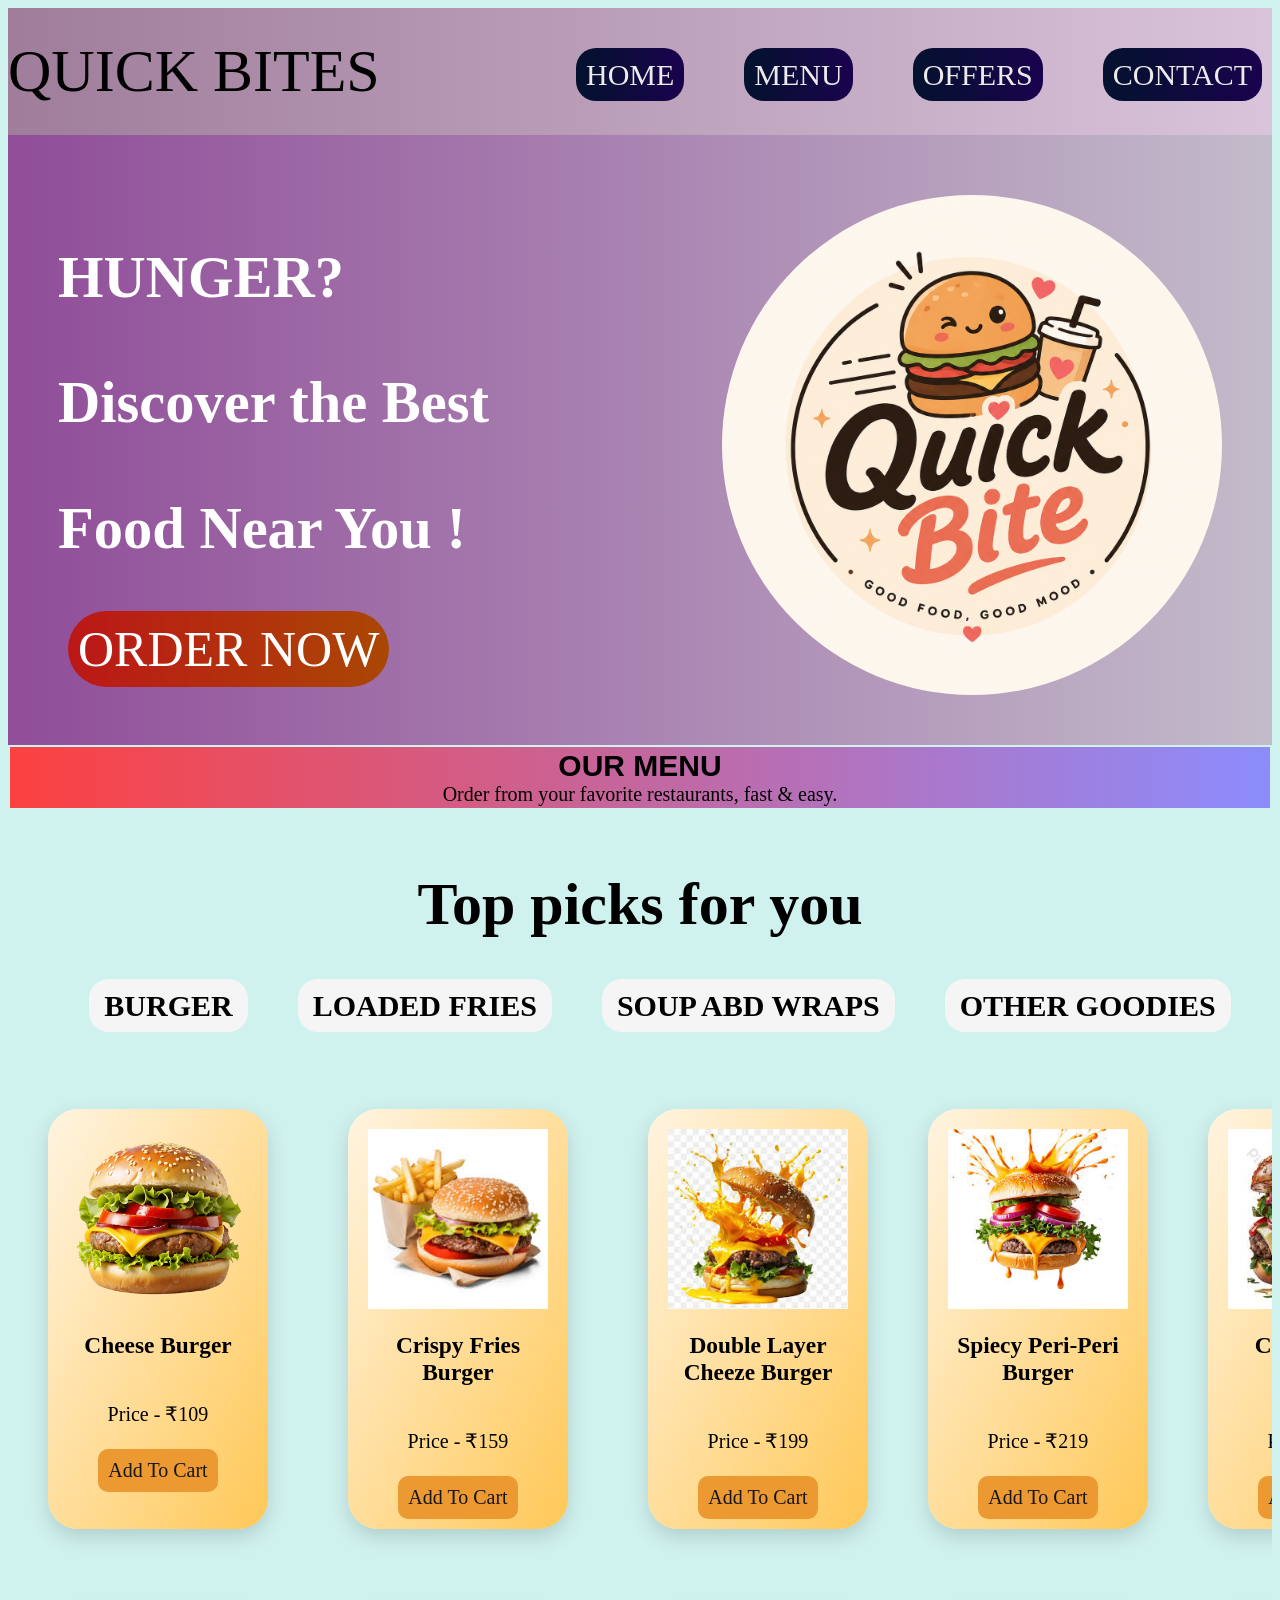
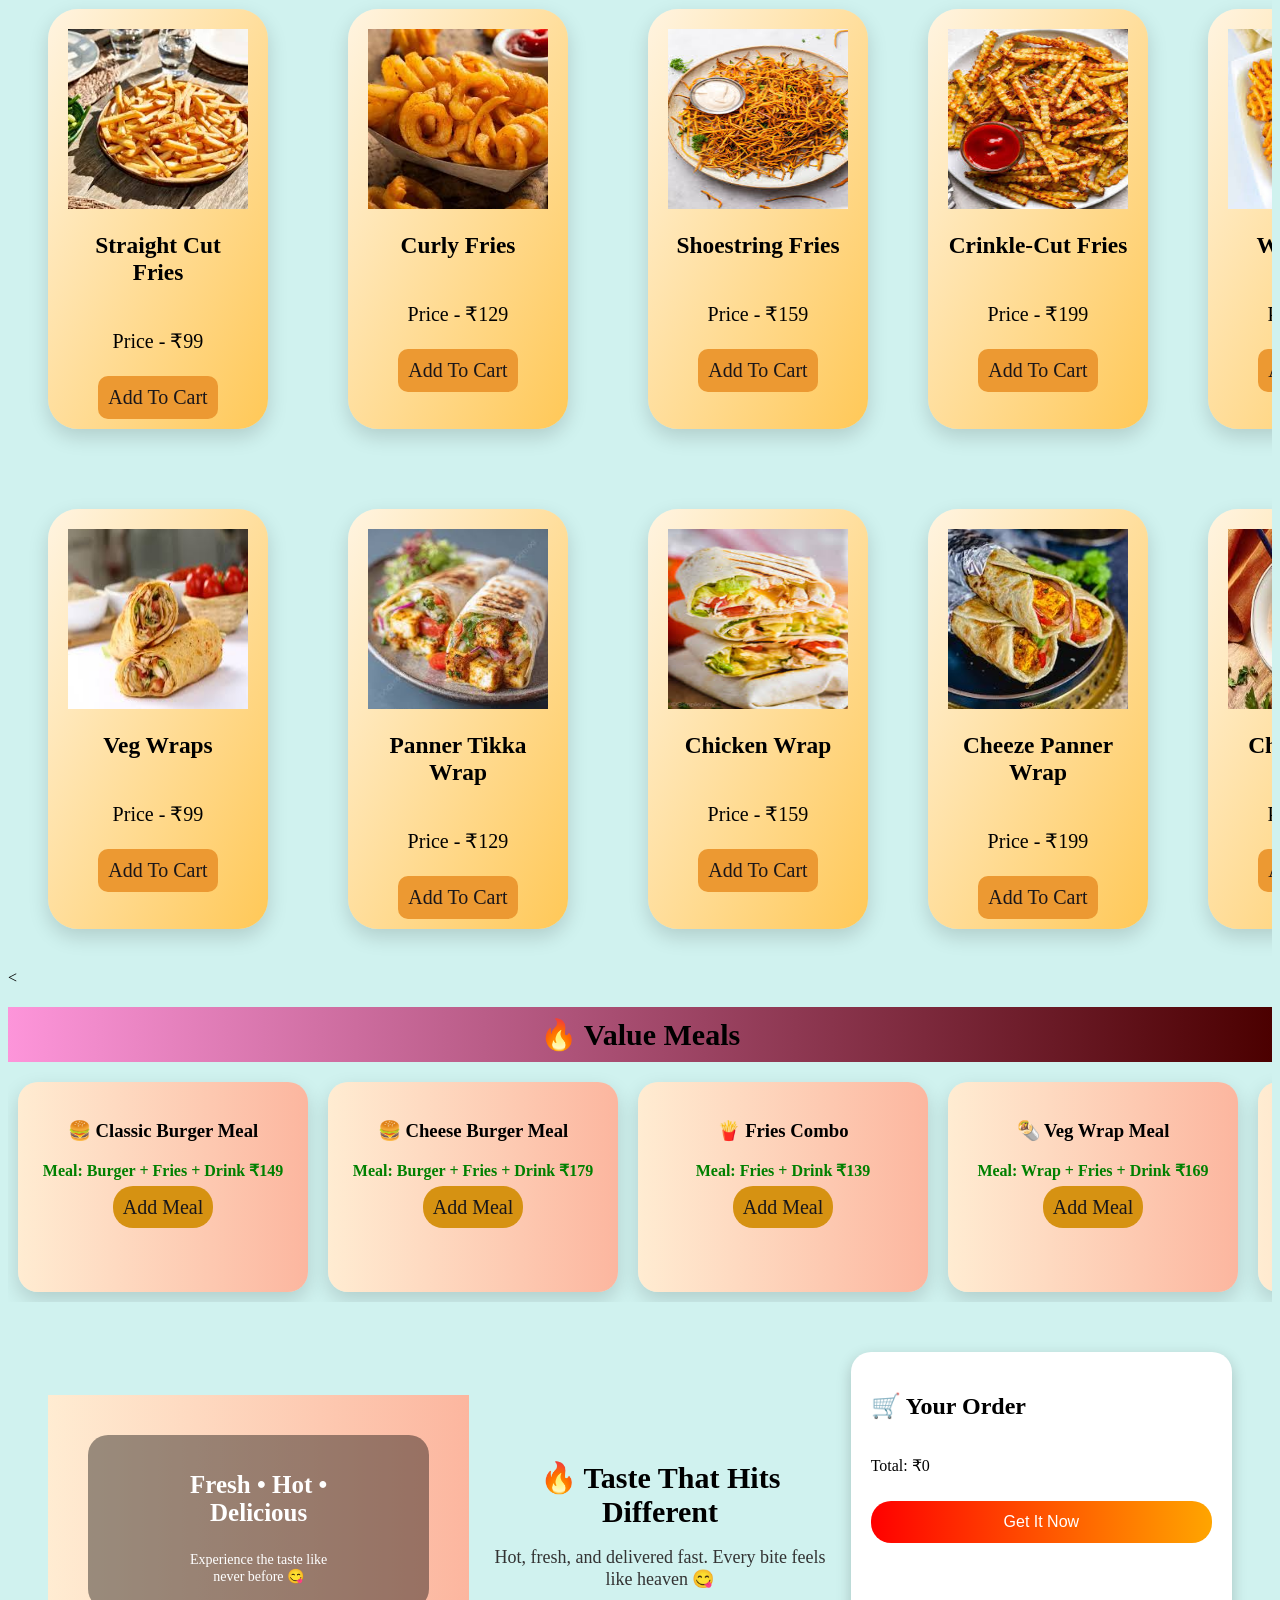
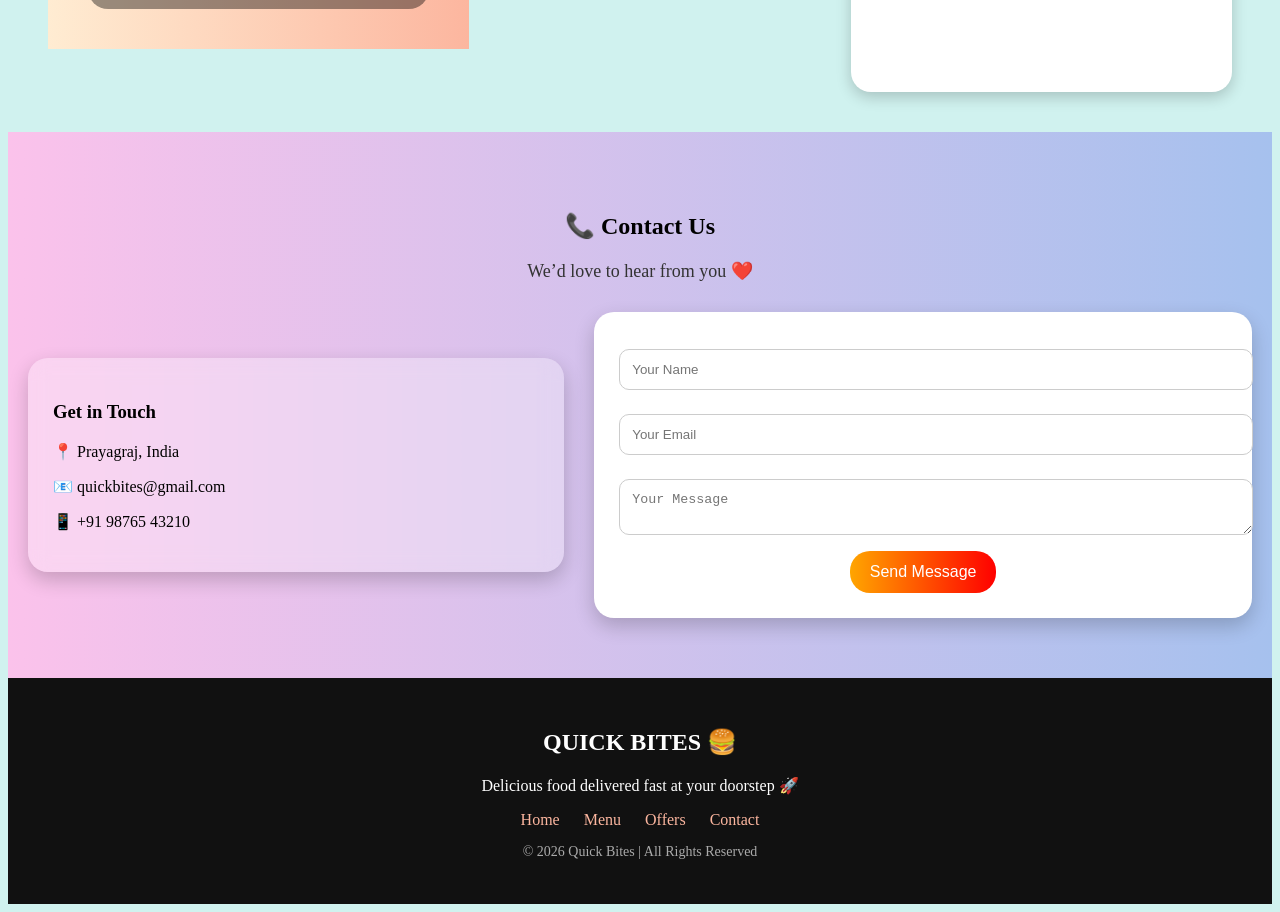
==== index.html @ bc75050a "Add files via upload initial commit" ====
<!DOCTYPE html>
<html lang="en">
<head>
    <meta charset="UTF-8">
    <meta name="viewport" content="width=device-width, initial-scale=1.0">
    <title>FOOD DELIEVERY</title>
    <link rel="stylesheet" href="style.css">
    <link rel="icon" type="image/png" href="jjty66.png">
    <link rel="preconnect" href="https://fonts.googleapis.com">
    <link rel="preconnect" href="https://fonts.gstatic.com" crossorigin>
    <link href="https://fonts.googleapis.com/css2?family=Cute+Font&display=swap" rel="stylesheet">
    <link rel="preconnect" href="https://fonts.googleapis.com">
<link rel="preconnect" href="https://fonts.gstatic.com" crossorigin>
<link href="https://fonts.googleapis.com/css2?family=Cause:wght@100..900&family=Cute+Font&display=swap" rel="stylesheet">


</head>
<body>
    <nav>
        <div class="piss">
            <div class="fogo">
                <a href="#">QUICK BITES</a>
        </div>
          <ul>
            <li><a href="#">HOME</a></li>
            <li><a href="#">MENU</a></li>
            <li><a href="#">OFFERS</a></li>
            <li><a href="#">CONTACT</a></li>
          </ul>
                
        </div>
    </nav>
    <section class="hero">
        <div class="heroter">
            <h3>HUNGER?</h3>
            <h3>Discover the Best</h3> 
            <h3>Food Near You ! </h3>
            <a href="#">ORDER NOW</a>  
        </div>
    <img src="images/ChatGPT Image May 14, 2026, 10_06_22 AM.png"> 
</section>
<section id="Menu">
    <div class="title">
        <h1>OUR MENU</h1>
        <P><p>Order from your favorite restaurants, fast & easy.</p>
            </P>
    </div>
    <div class="juju">
        <div class="tuto">
            <h2>Top picks for you</h2>
        </div>
        <div class="uyuo">
            <ul>
                <li><a href="#Burger">BURGER</a></li>
                <li><a href="#Fries">LOADED FRIES</a></li>
                <li><a href="#Soups_Wrap">SOUP ABD WRAPS</a></li>
                <li><a href="#other">OTHER GOODIES</a></li>
            </ul>

        </div>
    </div>
    <div id="Burger">
        <div class="card">
            <img src="images/burger.png" alt="">
            <h3>Cheese Burger</h3>
            <p class="price"> Price - ₹109</p>
            <a href="add to cart">Add To Cart</a>
        </div><br>
        <div class="card">
            <img src="images/burger1.jpg" alt="">
            <h3>Crispy Fries Burger</h3>
            <p class="price"> Price - ₹159</p>
            <a href="add to cart">Add To Cart</a>
            </div><br>
            <div class="card">
            <img src="images/burger2.jpg" alt="">
            <h3>Double Layer Cheeze Burger</h3>
            <p class="price"> Price - ₹199</p>
            <a href="add to cart">Add To Cart</a>
        </div>
        <div class="card">
            <img src="images/urger3.jpg" alt="">
            <h3>Spiecy Peri-Peri Burger</h3>
            <p class="price"> Price - ₹219</p>
            <a href="add to cart">Add To Cart</a>
        </div>
        <div class="card">
            <img src="images/burger4.jpg" alt="">
            <h3>Cheese Blast Burger</h3>
            <p class="price"> Price - ₹249</p>
            <a href="add to cart">Add To Cart</a>
        </div>
        <div class="card">
            <img src="images/burger5.jpg" alt="">
            <h3>Chicken Burger</h3>
            <p class="price"> Price - ₹299</p>
            <a href="add to cart">Add To Cart</a>
        </div>
        <div class="card">
            <img src="images/burger6.jpg" alt="">
            <h3>3 In 1 Meal Burger </h3>
            <p class="price"> Price - ₹399</p>
            <a href="add to cart">Add To Cart</a>
        </div>
        <div class="card">
            <img src="images/burger7.jpg" alt="">
            <h3>Smokey Burger</h3>
            <p class="price"> Price - ₹199</p>
            <a href="add to cart">Add To Cart</a>
        </div>
        
    </div>
    <div id="Fries">
        <div class="card">
            <img src="images/fries1.jpg" alt="">
            <h3>Straight Cut Fries</h3>
            <p class="price"> Price - ₹99</p>
            <a href="add to cart">Add To Cart</a>
        </div><br>
        <div class="card">
            <img src="images/fries2.jpg" alt="">
            <h3>Curly Fries</h3>
            <p class="price"> Price - ₹129</p>
            <a href="add to cart">Add To Cart</a>
            </div><br>
            <div class="card">
            <img src="images/fries3.jpg" alt="">
            <h3>Shoestring Fries</h3>
            <p class="price"> Price - ₹159</p>
            <a href="add to cart">Add To Cart</a>
        </div>
        <div class="card">
            <img src="images/fries4.jpg" alt="">
            <h3>Crinkle-Cut Fries</h3>
            <p class="price"> Price - ₹199</p>
            <a href="add to cart">Add To Cart</a>
        </div>
        <div class="card">
            <img src="images/fries5.jpg" alt="">
            <h3>Waffle Fries</h3>
            <p class="price"> Price - ₹209</p>
            <a href="add to cart">Add To Cart</a>
        </div>
        <div class="card">
            <img src="images/fries6.jpg" alt="">
            <h3>Potato Wedges</h3>
            <p class="price"> Price - ₹229</p>
            <a href="add to cart">Add To Cart</a>
        </div>
        <div class="card">
            <img src="images/fries7.jpg" alt="">
            <h3>Tater Tots </h3>
            <p class="price"> Price - ₹249</p>
            <a href="add to cart">Add To Cart</a>
        </div>
        <div class="card">
            <img src="images/fries8.jpg" alt="">
            <h3>Smokey Fries</h3>
            <p class="price"> Price - ₹299</p>
            <a href="add to cart">Add To Cart</a>
        </div>
        
    </div>
    <div id="Soups_Wrap">
        <div class="card">
            <img src="images/vegwrap1.jpg" alt="">
            <h3>Veg Wraps</h3>
            <p class="price"> Price - ₹99</p>
            <a href="add to cart">Add To Cart</a>
        </div><br>
        <div class="card">
            <img src="images/vegwrap2.jpg" alt="">
            <h3>Panner Tikka Wrap</h3>
            <p class="price"> Price - ₹129</p>
            <a href="add to cart">Add To Cart</a>
            </div><br>
            <div class="card">
            <img src="images/vegwrap3.jpg" alt="">
            <h3>Chicken Wrap</h3>
            <p class="price"> Price - ₹159</p>
            <a href="add to cart">Add To Cart</a>
        </div>
        <div class="card">
            <img src="images/vegwrap4.jpg" alt="">
            <h3>Cheeze Panner Wrap</h3>
            <p class="price"> Price - ₹199</p>
            <a href="add to cart">Add To Cart</a>
        </div>
        <div class="card">
            <img src="images/vegwrap5.jpg" alt="">
            <h3>Chicken Soup</h3>
            <p class="price"> Price - ₹209</p>
            <a href="add to cart">Add To Cart</a>
        </div>
        <div class="card">
            <img src="images/vegwrap6.jpg" alt="">
            <h3>Veg Noddle Soup</h3>
            <p class="price"> Price - ₹229</p>
            <a href="add to cart">Add To Cart</a>
        </div>
        <div class="card">
            <img src="images/vegwrap7.jpg" alt="">
            <h3>Hakka Soup</h3>
            <p class="price"> Price - ₹249</p>
            <a href="add to cart">Add To Cart</a>
        </div>
        <div class="card">
            <img src="images/vegwrap8.jpg" alt="">
            <h3>Tomoto Soup</h3>
            <p class="price"> Price - ₹299</p>
            <a href="add to cart">Add To Cart</a>
        </div>
        
    </div>
</section>
<<section id="offers">
    <h2 class="offer-title">🔥 Value Meals</h2>

    <div class="offer-container">

        <div class="offer-card">
            <h3>🍔 Classic Burger Meal</h3>
            <p class="meal">Meal: Burger + Fries + Drink ₹149</p>
            <a href="#" class="offer-btn">Add Meal</a>
        </div>

        <!-- 2 -->
        <div class="offer-card">
            <h3>🍔 Cheese Burger Meal</h3>
            <p class="meal">Meal: Burger + Fries + Drink ₹179</p>
            <a href="#" class="offer-btn">Add Meal</a>
        </div>

        <!-- 3 -->
        <div class="offer-card">
            <h3>🍟 Fries Combo</h3>
            <p class="meal">Meal: Fries + Drink ₹139</p>
            <a href="#" class="offer-btn">Add Meal</a>
        </div>

        <!-- 4 -->
        <div class="offer-card">
            <h3>🌯 Veg Wrap Meal</h3>
            <p class="meal">Meal: Wrap + Fries + Drink ₹169</p>
            <a href="#" class="offer-btn">Add Meal</a>
        </div>

        <!-- 5 -->
        <div class="offer-card">
            <h3>🍗 Chicken Burger Meal</h3>
            <p class="meal">Meal: Burger + Fries + Drink ₹219</p>
            <a href="#" class="offer-btn">Add Meal</a>
        </div>

        <!-- 6 -->
        <div class="offer-card">
            <h3>🥤 Drink Combo</h3>
            <p>Cold Drink ₹59</p>
            <p class="meal">Meal: Drink + Fries ₹109</p>
            <a href="#" class="offer-btn">Add Meal</a>
        </div>

        <!-- 7 -->
        <div class="offer-card">
            <h3>🍜 Soup Meal</h3>
            <p>Soup ₹129</p>
            <p class="meal">Meal: Soup + Wrap ₹199</p>
            <a href="#" class="offer-btn">Add Meal</a>
        </div>

        <!-- 8 -->
        <div class="offer-card">
            <h3>🔥 Double Burger Meal</h3>
            <p>2 Burgers ₹199</p>
            <p class="meal">Meal: 2 Burgers + Fries + Drink ₹299</p>
            <a href="#" class="offer-btn">Add Meal</a>
        </div>

        <!-- 9 -->
        <div class="offer-card">
            <h3>🌮 Wrap Combo</h3>
            <p>Wrap ₹129</p>
            <p class="meal">Meal: Wrap + Drink ₹179</p>
            <a href="#" class="offer-btn">Add Meal</a>
        </div>

        <!-- 10 -->
        <div class="offer-card">
            <h3>💥 Mega Meal</h3>
            <p>Burger ₹159</p>
            <p class="meal">Meal: Burger + Wrap + Fries + Drink ₹349</p>
            <a href="#" class="offer-btn">Add Meal</a>
        </div>

    </div>
</section>
<!-- ===== VIDEO SECTION (OFFERS KE BAAD) ===== -->
<section class="video-cart-section">
    <div class="video-section">
        <div class="video-container">
            <video autoplay muted loop>
                <source src="videos/Gen-4 Turbo - Cinematic slow motion shot of a juicy burger, cheese melting, steam rising, crispy fri.mp4" type="video/mp4">
            </video>

            <div class="video-text">
                <h3>Fresh • Hot • Delicious</h3>
                <p>Experience the taste like never before 😋</p>
            </div>
        </div>
    </div>

    <div class="center-text">
        <h2>🔥 Taste That Hits Different</h2>
        <p>
            Hot, fresh, and delivered fast.  
            Every bite feels like heaven 😋
        </p>
    </div>

    <div class="cart-box">
        <h2>🛒 Your Order</h2>
        <ul id="cartItems"></ul>
        <p>Total: ₹<span id="total">0</span></p>
         <button onclick="placeOrder()" class="order-btn">Get It Now</button>
    </div>

</section>
<!-- ===== CONTACT SECTION ===== -->

<section id="contact">

    <h2>📞 Contact Us</h2>
    <p class="contact-sub">We’d love to hear from you ❤️</p>

    <div class="contact-container">

        <!-- LEFT INFO -->
        <div class="contact-info">
            <h3>Get in Touch</h3>
            <p>📍 Prayagraj, India</p>
            <p>📧 quickbites@gmail.com</p>
            <p>📱 +91 98765 43210</p>
        </div>

        <!-- RIGHT FORM -->
        <form id="contactForm">
            <input type="text" placeholder="Your Name" required>
            <input type="email" placeholder="Your Email" required>
            <textarea placeholder="Your Message"></textarea>
            <button type="submit">Send Message</button>
        </form>

    </div>

</section>

<!-- ===== FOOTER ===== -->

<footer>

    <h2>QUICK BITES 🍔</h2>

    <p>Delicious food delivered fast at your doorstep 🚀</p>

    <div class="footer-links">
        <a href="#">Home</a>
        <a href="#Menu">Menu</a>
        <a href="#offers">Offers</a>
        <a href="#contact">Contact</a>
    </div>

    <p class="copy">© 2026 Quick Bites | All Rights Reserved</p>

</footer>
<script>

let total = 0;
let cartData = [];

// ALL BUTTONS SELECT
document.querySelectorAll('.card a, .offer-btn').forEach(btn => {
    btn.addEventListener('click', function(e){
        e.preventDefault();

        let parent = this.closest('.card') || this.closest('.offer-card');

        let name = parent.querySelector('h3').innerText;

        let priceText = parent.querySelector('.price') 
            ? parent.querySelector('.price').innerText 
            : parent.innerText;

        let priceMatch = priceText.match(/\d+/g);
        let price = priceMatch ? parseInt(priceMatch[priceMatch.length - 1]) : 0;

        // CHECK IF ITEM ALREADY EXISTS
        let existingItem = cartData.find(item => item.name === name);

        if(existingItem){
            existingItem.quantity += 1;
        } else {
            existingItem = {name, price, quantity: 1};
            cartData.push(existingItem);
        }

        updateCartUI();
    });
});

// UPDATE CART UI FUNCTION
function updateCartUI(){
    let cartList = document.getElementById("cartItems");
    cartList.innerHTML = "";
    total = 0;

    cartData.forEach(item => {
        let itemTotal = item.price * item.quantity;
        total += itemTotal;

        let li = document.createElement("li");

        li.innerHTML = `
            ${item.name} - ₹${item.price} 
            <button class="qty-minus">➖</button>
            <span> ${item.quantity} </span>
            <button class="qty-plus">➕</button>
            = ₹${itemTotal}
            <button class="remove-btn">❌</button>
        `;

        // PLUS BUTTON
        li.querySelector(".qty-plus").addEventListener("click", function(){
            item.quantity++;
            updateCartUI();
        });

        // MINUS BUTTON
        li.querySelector(".qty-minus").addEventListener("click", function(){
            if(item.quantity > 1){
                item.quantity--;
            } else {
                cartData = cartData.filter(i => i !== item);
            }
            updateCartUI();
        });

        // REMOVE BUTTON
        li.querySelector(".remove-btn").addEventListener("click", function(){
            cartData = cartData.filter(i => i !== item);
            updateCartUI();
        });

        cartList.appendChild(li);
    });

    document.getElementById("total").innerText = total;
}

// ===== ORDER BUTTON =====
function placeOrder(){
    if(cartData.length === 0){
        alert("Cart is empty ❌");
        return;
    }

    localStorage.setItem("cart", JSON.stringify(cartData));
    localStorage.setItem("total", total);

    window.location.href = "payment.html";
}

</script>
</body>
</html>
---- style.css ----
<style>

*{
    margin: 0;
    padding: 0;
}
nav{
position: sticky;
z-index: 1000;
top: 0;
}
.piss{
    display: flex;
    justify-content: space-between;
    align-items: center;
    font-size: 40px;
    padding: 0;
    background: linear-gradient(to right,#9f7d9b,#d9c4db);
}
.piss a{
    color: rgb(236, 234, 234);
    text-decoration: none;
}
.fogo a{
    color:black ;
    font-size: 60px;
}
ul {
    display: flex;
    gap: 40px;
    list-style: none;
}
li a{
    list-style: none;
    text-decoration: none;
    justify-content: space-evenly;
    font-size: 30px;
    background:linear-gradient(to right,rgb(3, 18, 46),rgb(26, 2, 78));
    border-radius: 20px;
    margin: 10px;
    padding: 10px;
}
.hero{
    text-align: center;
    padding: 50px;
    background: linear-gradient(to right, #904d99, #c3bbca);
    color: white;
}
.hero img{
    height: 45%;
    width: 100px;
    justify-content:flex;
    object-fit: contain;
}
.card img{
    height: 180px;
    width: 180px;
}
.card{
    background: linear-gradient(
        to bottom right,
        #FFF4E1,
        #FFC857
    );
    width: 250px;
    height: 380px;
    margin: 20px;
    font-size: 20px;
    border-radius: 30px;
    padding: 20px;
    display: flex;
    flex-direction: column;
    align-items: center;
    text-align: center;
    box-shadow: 0 8px 20px rgba(0,0,0,0.15);
    transition: 0.3s ease;
}
.card:hover{
    background-color: #e792f1;
    transform: translateY(-10px);
    box-shadow: #19161a;

}
.card a{
    background-color:rgb(236, 153, 50);
    text-decoration: none;
    color: #19161a;
    border-radius: 10px;
    margin: 3px;
    padding: 10px;
}
.hero{
        display: flex;
        justify-content: space-between;
    }
.heroter{
        font-family:"Cause", cursive;
        border-radius: 10px;
        margin: 0;
        text-align: left;
        font-size: 50px;
}
.hero img{
    height: 500px;
    width: 500px;   
    border-radius: 50%;
    object-fit: cover;
    display: flex;
    align-items: center;
    margin-top:10px;
}
.hero a{
    background:linear-gradient(to right ,rgb(188, 23, 23),rgb(170, 71, 4));
    text-decoration: none;
    border-radius: 40px;
    margin: 10px;
    padding: 10px;
    font-family:"Cause", cursive;
    color: white;
}
.title{
    background:linear-gradient(to right,rgb(252, 65, 65),rgb(140, 140, 253));
    padding: 2px;
    margin: 2px;
    text-align: center;
    font-size: 20px;
    color: black;
    font-family: 'Segoe UI', Tahoma, Geneva, Verdana, sans-serif;
}
.title p{
    font-family:"Cause", cursive;
    color: black;
    margin: 0px;
}
.title h1{
   padding: 0px;
   margin: 0px;
}
#Burger {
    display: flex;
    overflow-x: auto;   
    gap: 20px;
    padding: 20px;
}
.tuto{
    text-align: auto;
    font-size: 40px;
    font-family:"Cause", cursive; 
}
.juju {
    text-align: center;
    padding: 20px;
    transform: translateY(-10px);
    box-shadow: #19161a;
}

.uyuo ul {
    display: flex;
    justify-content: center;
    gap: 30px;
    list-style: none;
}

.uyuo a {
    text-decoration: none;
    color: black;
    font-weight: bold;
    padding: 10px 15px;
    border-radius: 20px;
    background: #f5f5f5;
}
.uyuo a:hover {
    color: rgb(191, 55, 55);
    transform: translateY(-10px);
    box-shadow: #19161a;
}
#Fries{
    display: flex;
    overflow-x: auto;   
    gap: 20px;
    padding: 20px;
}
#Soups_Wrap{
    display: flex;
    overflow-x: auto;   
    gap: 20px;
    padding: 20px;
}
/* Offer section */
#offers {
    padding: 10px 0;
    text-align: center;
}

/* Title */
.offer-title {
    font-size: 30px;
    margin-bottom: 20px;
    font-family: "Cause", cursive;
    background :linear-gradient(to right,rgb(253, 149, 218) ,rgb(75, 0, 0));
    margin: 10px 0;
    padding: 10px;
}

/* 👇 MAIN FIX (scroll enable) */
.offer-container {
    display: flex;
    overflow-x: auto;   /* 🔥 scroll enable */
    gap: 20px;
    padding: 10px;
}

/* scrollbar hide (optional) */
.offer-container::-webkit-scrollbar {
    display: none;
}

/* Offer cards */
.offer-card {
    min-width: 250px;   /* 🔥 important */
    padding: 20px;
    border-radius: 20px;
    background: linear-gradient(to right, #ffecd2, #fcb69f);
    box-shadow: 0 8px 20px rgba(0,0,0,0.15);
    transition: 0.3s;
}

/* hover */
.offer-card:hover {
    transform: scale(1.05);
}

/* code badge */
.code {
    display: inline-block;
    margin-top: 10px;
    padding: 5px 10px;
    background: black;
    color: white;
    border-radius: 10px;
}
body{
    background-color: #d0f2ef;
}
.meal {
    font-weight: bold;
    color: green;
    margin-top: 5px;
}
.offer-btn{
    background: rgb(214, 146, 18);
    margin: 10px 0;
    padding: 10px;
    text-decoration: none;
    border-radius: 20px;
    color: #19161a;
    font-size: 20px;
}
/* ===== VIDEO SECTION ===== */

/* ===== MAIN SECTION (NEW) ===== */
.video-cart-section{
    display: flex;
    justify-content: space-between;
    align-items: center;
    padding: 40px;
    gap: 20px;
}

/* ===== VIDEO SECTION ===== */
.video-section{
    width: 30%;   /* 🔥 CHANGE */
    padding: 40px;
    background: linear-gradient(to right,#ffecd2,#fcb69f);
}
.video-container{
    position: relative;
    width: 100%;   /* 🔥 CHANGE */
}

.video-container video{
    width: 100%;
    border-radius: 20px;
}

.video-text{
    position: absolute;
    top: 50%;
    left: 50%;
    transform: translate(-50%, -50%);
    color: white;
    text-align: center;
}

.video-text h3{
    font-size: 25px;   /* thoda adjust */
}

.video-text p{
    font-size: 14px;
}

.video-container::before{
    content: "";
    position: absolute;
    width: 100%;
    height: 100%;
    background: rgba(0,0,0,0.4);
    border-radius: 20px;
}

/* ===== CENTER TEXT ===== */
.center-text{
    width: 30%;
    text-align: center;
}

.center-text h2{
    font-size: 30px;
    margin-bottom: 10px;
}

.center-text p{
    font-size: 18px;
    color: #333;
}

/* ===== CART ===== */
.cart-box{
    width: 30%;
    background: white;
    padding: 20px;
    border-radius: 20px;
    box-shadow: 0 5px 15px rgba(0,0,0,0.2);
    height: 300px;
    overflow-y: auto;
}

/* CART ITEMS */
.cart-box li{
    margin: 5px 0;
}
/* ===== CONTACT ===== */

#contact{
    padding: 60px 20px;
    background: linear-gradient(to right,#fbc2eb,#a6c1ee);
    text-align: center;
}

/* subtitle */
.contact-sub{
    margin-bottom: 25px;
    color: #333;
    font-size: 18px;
}

/* container */
.contact-container{
    display: flex;
    justify-content: space-between;
    gap: 30px;
    margin-top: 30px;
    align-items: center;
}

/* ===== LEFT INFO CARD ===== */
.contact-info{
    width: 40%;
    text-align: left;

    /* 🔥 NEW */
    background: rgba(255,255,255,0.3);
    backdrop-filter: blur(10px);
    padding: 25px;
    border-radius: 20px;
    box-shadow: 0 8px 20px rgba(0,0,0,0.2);
    transition: 0.3s;
}

.contact-info:hover{
    transform: translateY(-5px);
}

/* ===== RIGHT FORM ===== */
#contactForm{
    width: 50%;

    /* 🔥 NEW */
    background: white;
    padding: 25px;
    border-radius: 20px;
    box-shadow: 0 8px 20px rgba(0,0,0,0.2);
}

/* inputs */
#contactForm input,
#contactForm textarea{
    width: 100%;
    margin: 12px 0;
    padding: 12px;
    border-radius: 10px;
    border: 1px solid #ccc;
    outline: none;
    transition: 0.3s;
}

/* 🔥 focus effect */
#contactForm input:focus,
#contactForm textarea:focus{
    border-color: orange;
    box-shadow: 0 0 5px rgba(255,165,0,0.6);
}

/* button */
#contactForm button{
    padding: 12px 20px;
    background: linear-gradient(to right, orange, red);
    border: none;
    border-radius: 20px;
    cursor: pointer;
    color: white;
    font-size: 16px;
    transition: 0.3s;
}

/* 🔥 hover */
#contactForm button:hover{
    transform: scale(1.05);
}

/* ===== RESPONSIVE ===== */
@media (max-width: 768px){
    .contact-container{
        flex-direction: column;
    }

    .contact-info,
    #contactForm{
        width: 90%;
    }
}
/* ===== FOOTER ===== */

footer{
    background: #111;
    color: white;
    text-align: center;
    padding: 30px;
}

.footer-links{
    margin: 15px 0;
}

.footer-links a{
    margin: 0 10px;
    color: #fcb69f;
    text-decoration: none;
}

.copy{
    font-size: 14px;
    color: #aaa;
}
.order-btn{
    width: 100%;
    padding: 12px;
    margin-top: 10px;
    border: none;
    border-radius: 20px;
    background: linear-gradient(to right, red, orange);
    color: white;
    font-size: 16px;
    cursor: pointer;
}

.order-btn:hover{
    transform: scale(1.05);
}
.remove-btn{
    margin-left: 10px;
    background: red;
    color: white;
    border: none;
    border-radius: 50%;
    padding: 5px 8px;
    cursor: pointer;
}

.remove-btn:hover{
    background: darkred;
}

/* =========================
   RESPONSIVE ONLY PATCH
   (DO NOT MODIFY ORIGINAL CODE)
========================= */

/* ===== TABLETS ===== */
@media (max-width: 1024px) {

    .hero {
        flex-direction: column;
        align-items: center;
        text-align: center;
    }

    .hero img {
        width: 350px;
        height: 350px;
    }

    .video-cart-section {
        flex-direction: column;
        align-items: center;
    }

    .video-section,
    .center-text,
    .cart-box {
        width: 90%;
    }

    .contact-container {
        flex-direction: column;
        align-items: center;
    }

    .contact-info,
    #contactForm {
        width: 90%;
    }
}

/* ===== MOBILE ===== */
@media (max-width: 768px) {

    /* NAV */
    .piss {
        flex-direction: column;
        font-size: 24px;
        text-align: center;
        gap: 10px;
    }

    ul {
        flex-direction: column;
        gap: 10px;
    }

    li a {
        font-size: 18px;
        padding: 8px;
    }

    /* HERO */
    .hero {
        flex-direction: column;
        padding: 20px;
        text-align: center;
    }

    .heroter {
        font-size: 28px;
        text-align: center;
    }

    .hero img {
        width: 250px;
        height: 250px;
    }

    /* CARDS (NO SCROLL CHANGE) */
    .card {
        width: 90%;
        margin: 10px auto;
    }

    /* IMPORTANT: DO NOT TOUCH
       #Burger, #Fries, #Soups_Wrap (scroll preserved) */

    /* OFFERS */
    .offer-card {
        min-width: 90%;
    }

    /* VIDEO + CART */
    .video-cart-section {
        flex-direction: column;
        padding: 20px;
    }

    .video-section,
    .center-text,
    .cart-box {
        width: 100%;
    }

    .cart-box {
        height: auto;
    }
}

/* ===== SMALL MOBILE ===== */
@media (max-width: 480px) {

    .heroter {
        font-size: 22px;
    }

    .hero img {
        width: 200px;
        height: 200px;
    }

    .title h1 {
        font-size: 22px;
    }

    .title p {
        font-size: 14px;
    }

    .card {
        width: 95%;
        height: auto;
    }

    .offer-title {
        font-size: 22px;
    }

    .order-btn {
        font-size: 14px;
    }

    .cart-box {
        font-size: 14px;
    }
}

/* ===== EXTRA SMALL ===== */
@media (max-width: 360px) {

    .heroter {
        font-size: 18px;
    }

    li a {
        font-size: 14px;
    }

    .card h3 {
        font-size: 16px;
    }
}

</style>
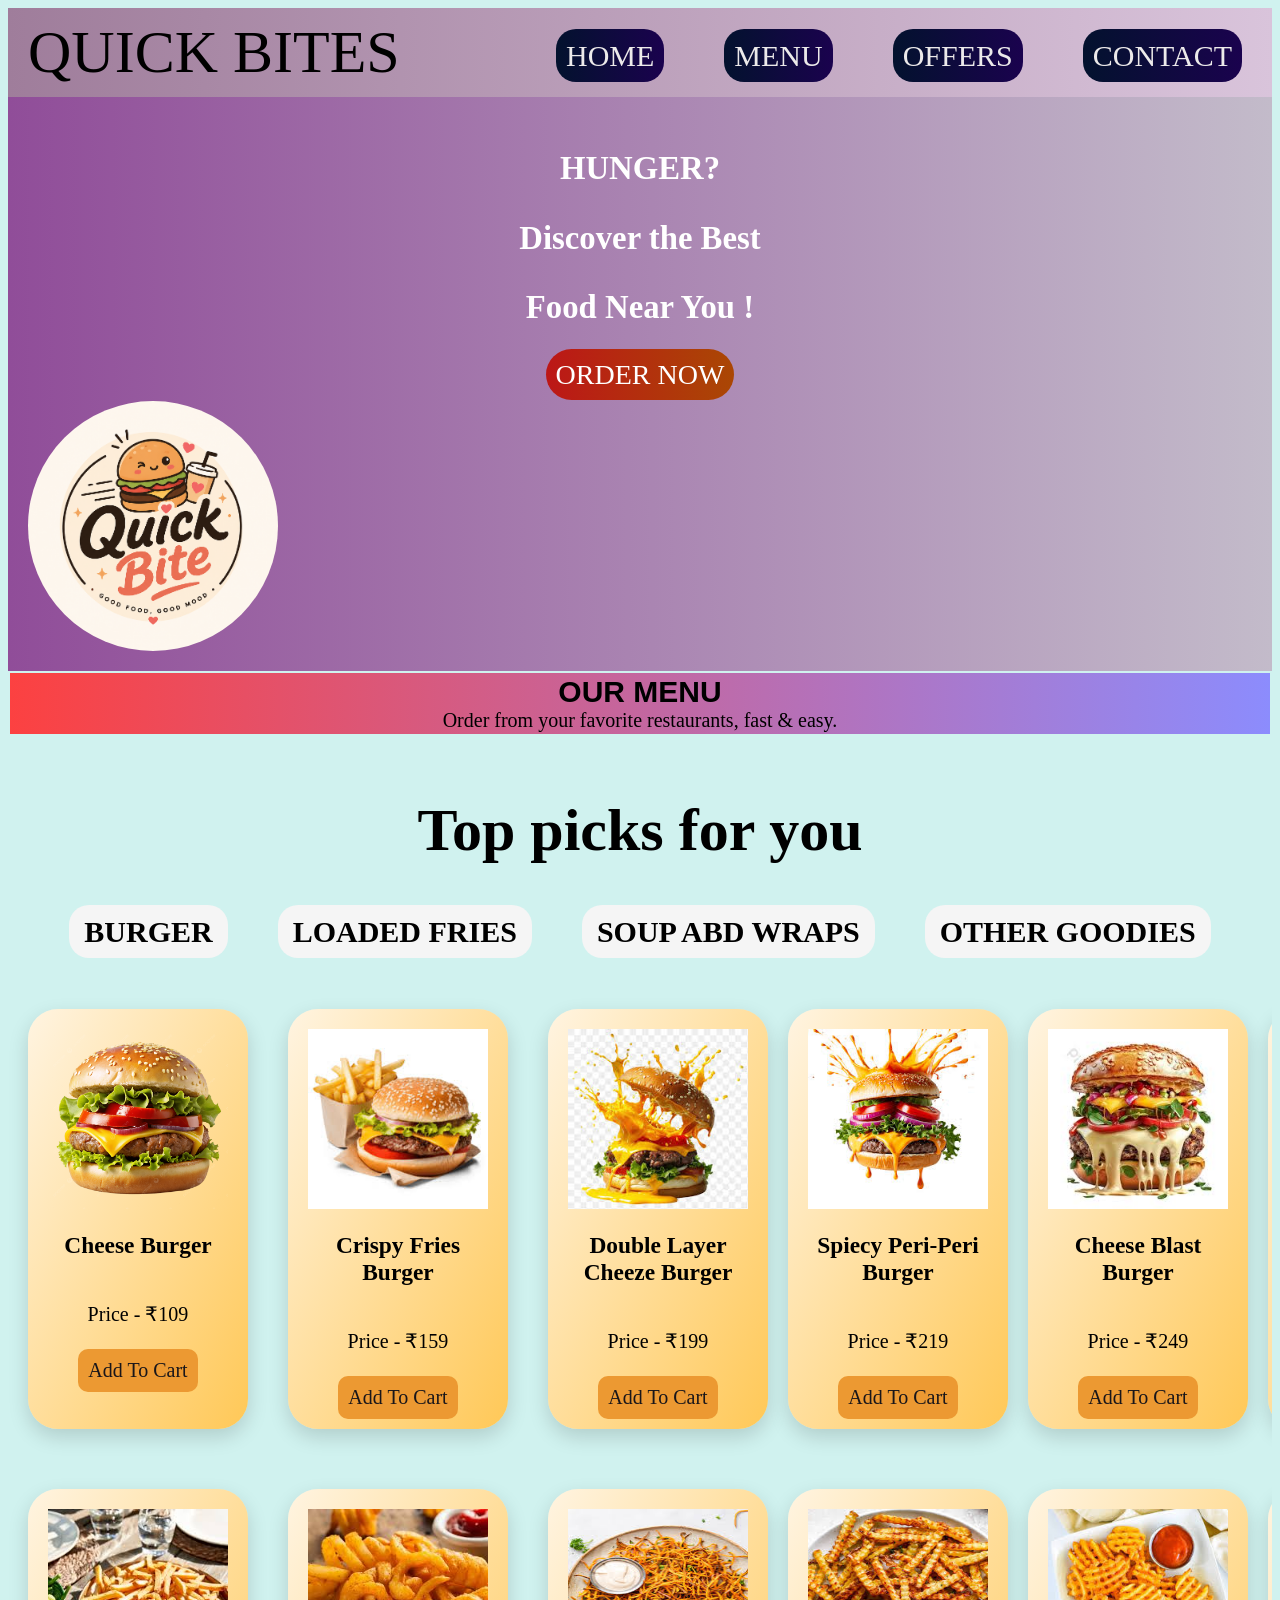
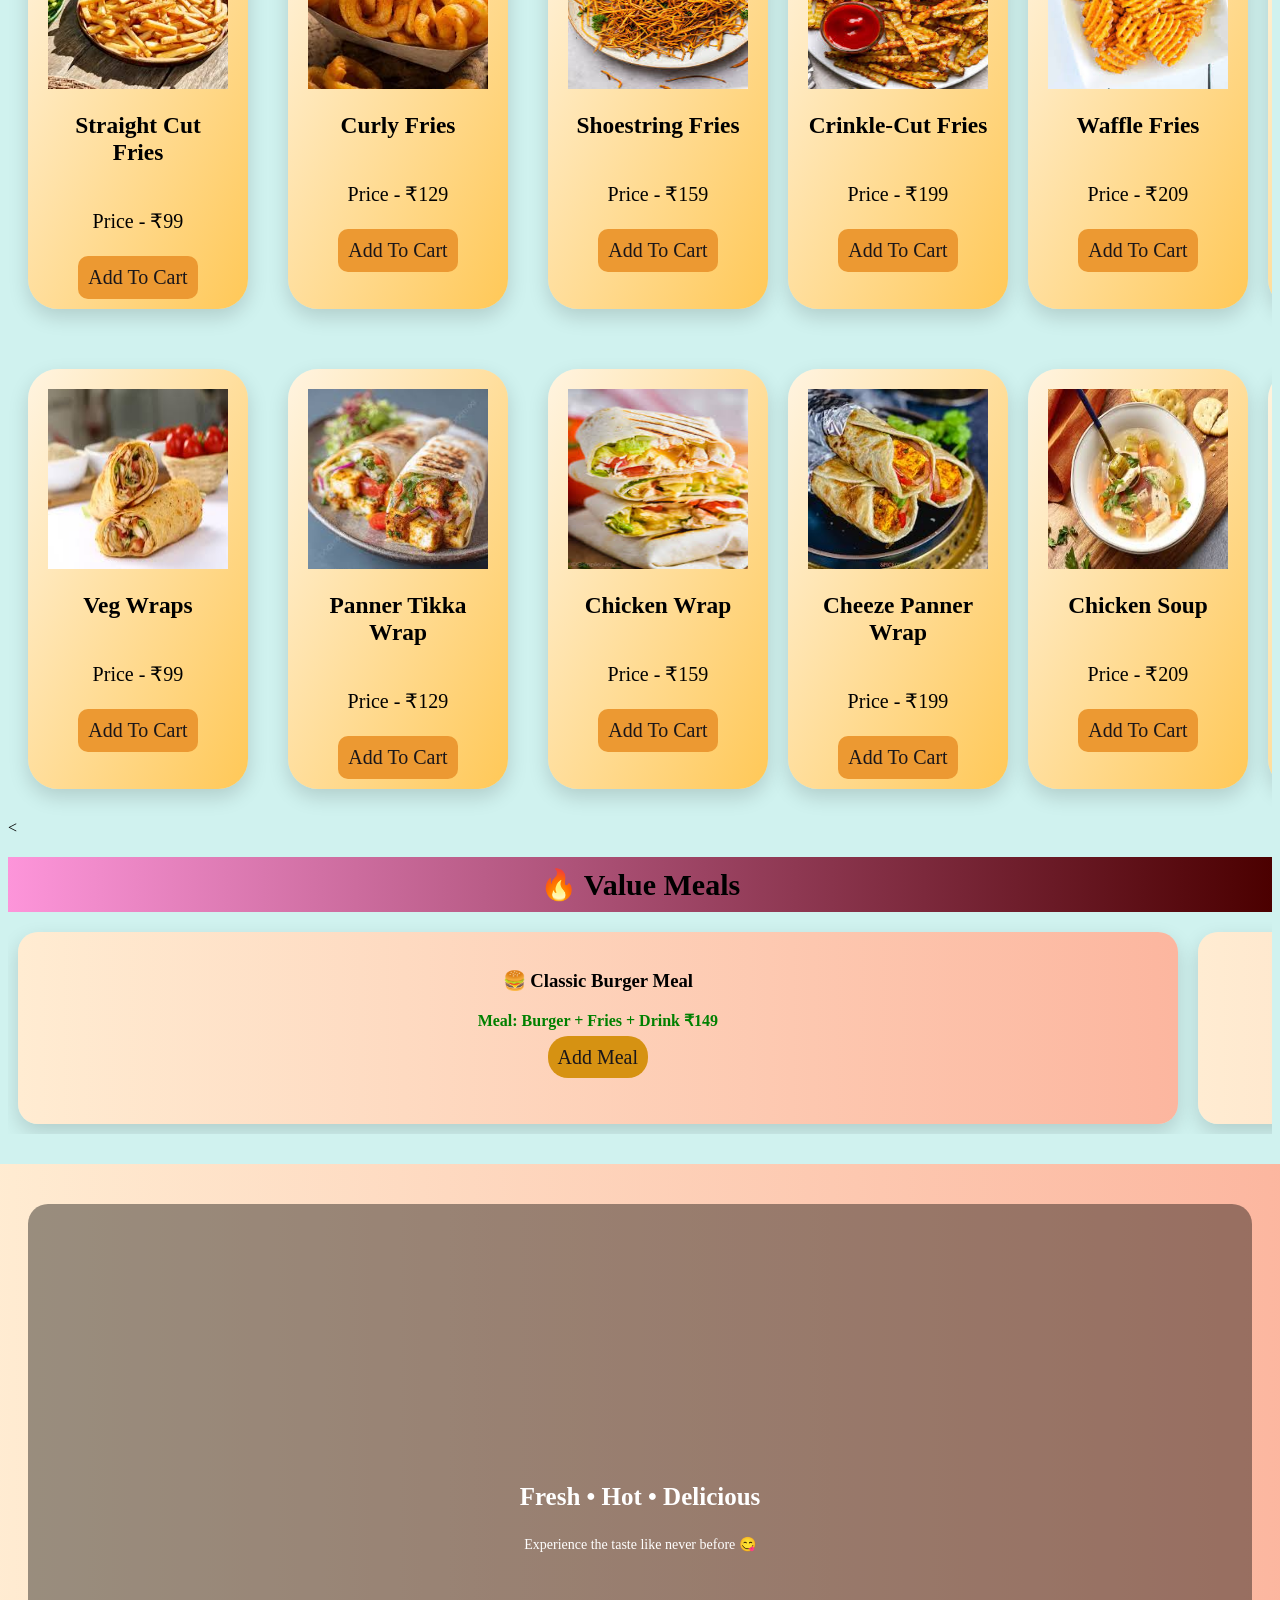
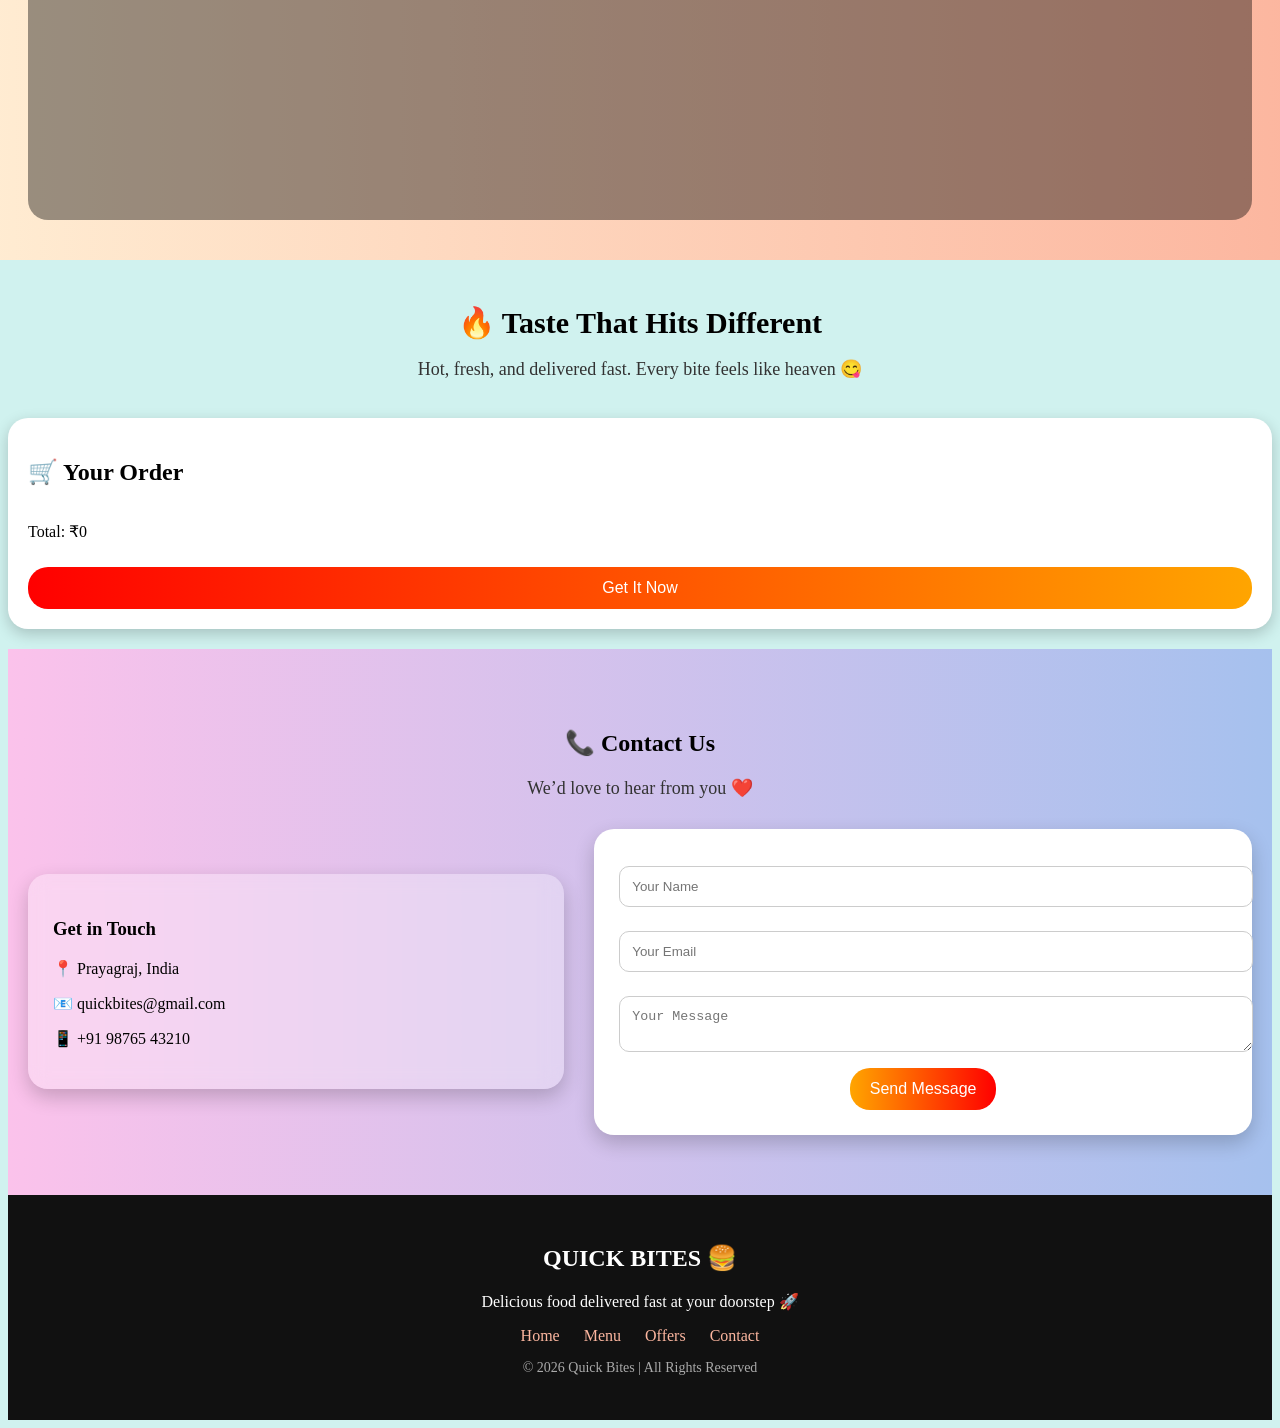
==== commit 79109685: "Update index.html" ====
--- a/index.html
+++ b/index.html
@@ -22,10 +22,10 @@
                 <a href="#">QUICK BITES</a>
         </div>
           <ul>
-            <li><a href="#">HOME</a></li>
-            <li><a href="#">MENU</a></li>
-            <li><a href="#">OFFERS</a></li>
-            <li><a href="#">CONTACT</a></li>
+            <li><a href="#heroter">HOME</a></li>
+            <li><a href="#Menu">MENU</a></li>
+            <li><a href="#offers">OFFERS</a></li>
+            <li><a href="#contact">CONTACT</a></li>
           </ul>
                 
         </div>
@@ -35,7 +35,7 @@
             <h3>HUNGER?</h3>
             <h3>Discover the Best</h3> 
             <h3>Food Near You ! </h3>
-            <a href="#">ORDER NOW</a>  
+            <a href="#Menu">ORDER NOW</a>  
         </div>
     <img src="images/ChatGPT Image May 14, 2026, 10_06_22 AM.png"> 
 </section>
@@ -468,7 +468,20 @@
 
     window.location.href = "payment.html";
 }
+let nav = document.querySelector("nav");
+
+// menu links pe click hote hi navbar hide
+document.querySelectorAll("nav ul li a").forEach(link => {
+    link.addEventListener("click", () => {
+        nav.classList.add("hide");
+
+        // thodi der baad wapas show (optional smooth UX)
+        setTimeout(() => {
+            nav.classList.remove("hide");
+        }, 1500);
+    });
+});
 
 </script>
 </body>
-</html>+</html>
--- a/style.css
+++ b/style.css
@@ -8,14 +8,22 @@
 position: sticky;
 z-index: 1000;
 top: 0;
+width: 100%;
+left: 0;
+backdrop-filter: blur(10px);
+
+
+
 }
 .piss{
     display: flex;
     justify-content: space-between;
     align-items: center;
     font-size: 40px;
-    padding: 0;
+    width : 100%;
+    padding: 10px 20px;
     background: linear-gradient(to right,#9f7d9b,#d9c4db);
+    box-sizing: border-box;
 }
 .piss a{
     color: rgb(236, 234, 234);
@@ -29,6 +37,9 @@
     display: flex;
     gap: 40px;
     list-style: none;
+    margin: 0;
+    padding: 0;
+    align-items: center;
 }
 li a{
     list-style: none;
@@ -242,6 +253,9 @@
 body{
     background-color: #d0f2ef;
 }
+html{
+    scroll-behavior: smooth;
+}
 .meal {
     font-weight: bold;
     color: green;
@@ -536,23 +550,37 @@
 /* ===== MOBILE ===== */
 @media (max-width: 768px) {
 
-    /* NAV */
-    .piss {
+    nav{
+        position: fixed;
+        top: 0;
+        left: 0;
+        width: 100%;
+    }
+
+    .piss{
         flex-direction: column;
-        font-size: 24px;
-        text-align: center;
+        align-items: center;
+        padding: 10px;
         gap: 10px;
     }
 
-    ul {
-        flex-direction: column;
-        gap: 10px;
-    }
-
-    li a {
-        font-size: 18px;
-        padding: 8px;
-    }
+    ul{
+        display: flex;
+        flex-wrap: wrap;   /* 🔥 IMPORTANT */
+        justify-content: center;
+        gap: 8px;
+        padding: 0;
+        margin: 0;
+    }
+
+    li a{
+        font-size: 14px;
+        padding: 6px 10px;
+        margin: 0;
+        border-radius: 12px;
+        white-space: nowrap;
+    }
+}
 
     /* HERO */
     .hero {
@@ -656,4 +684,4 @@
     }
 }
 
-</style>+</style>
